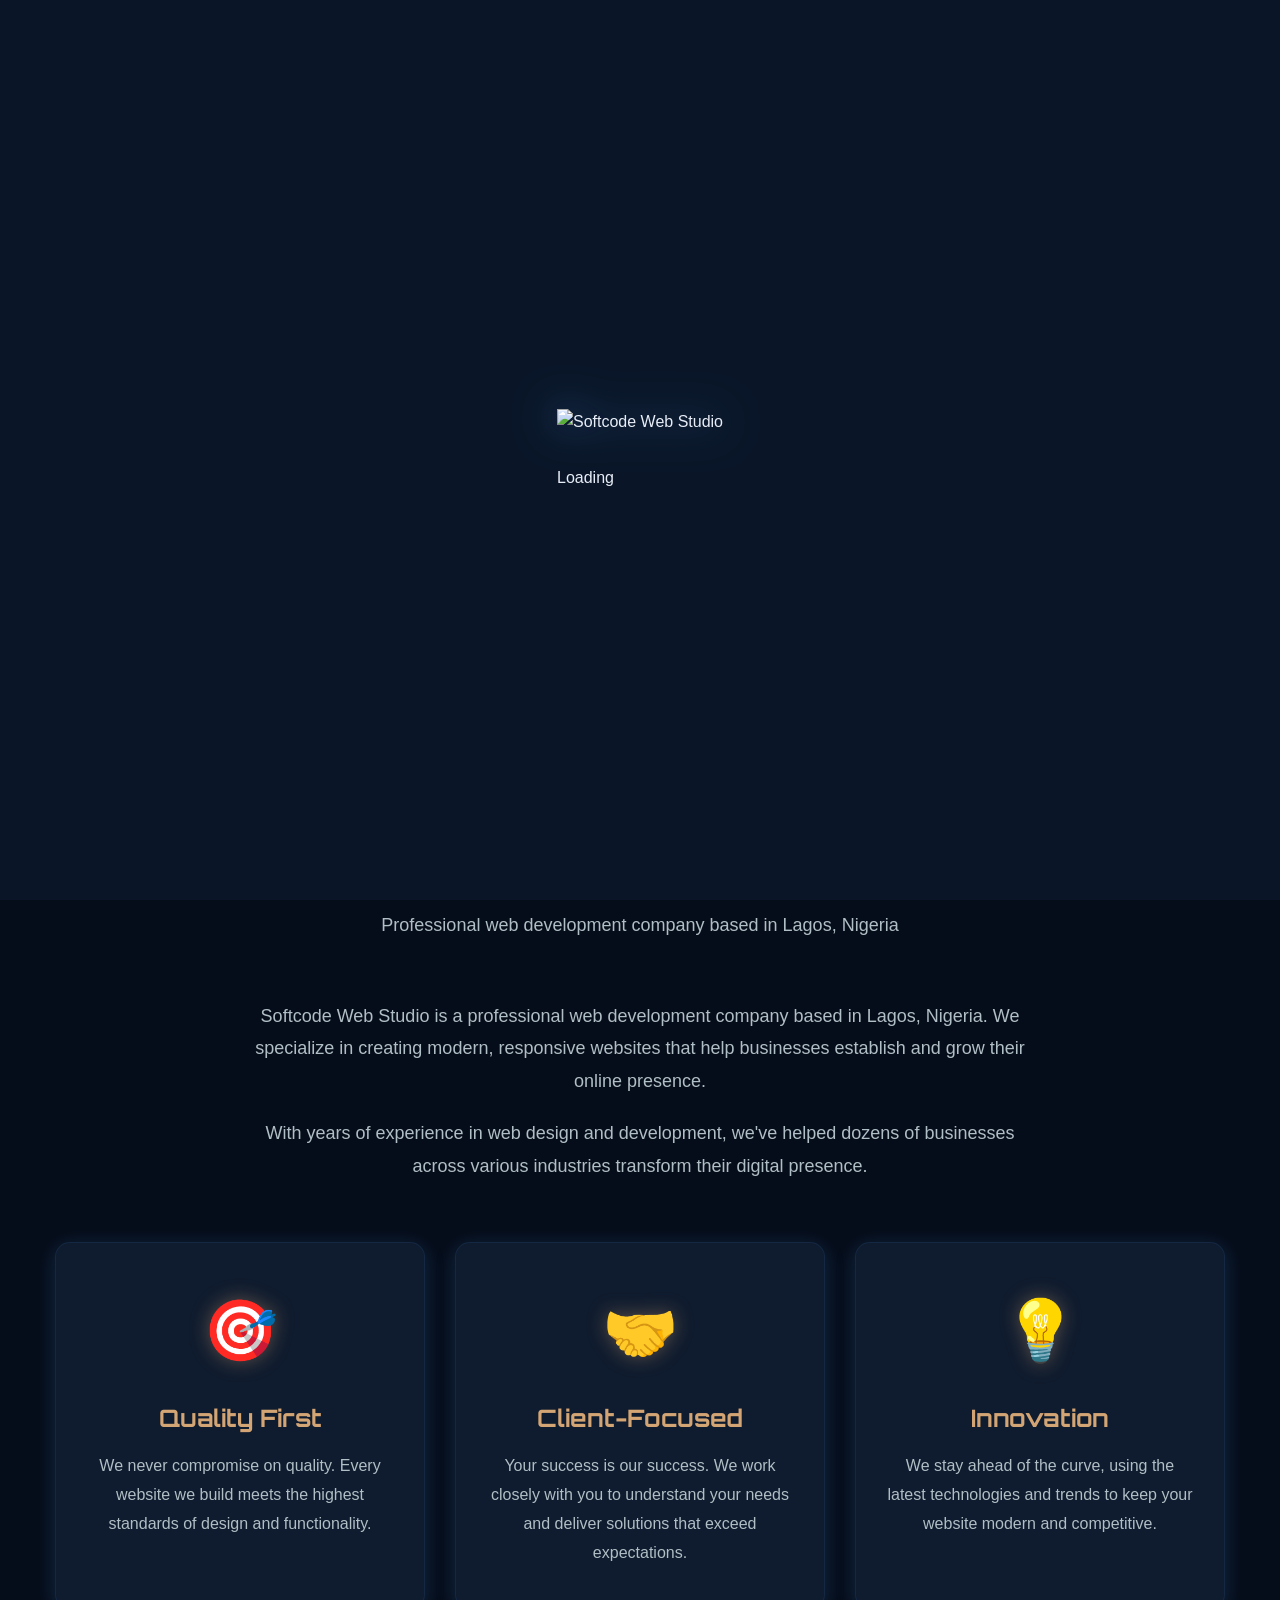
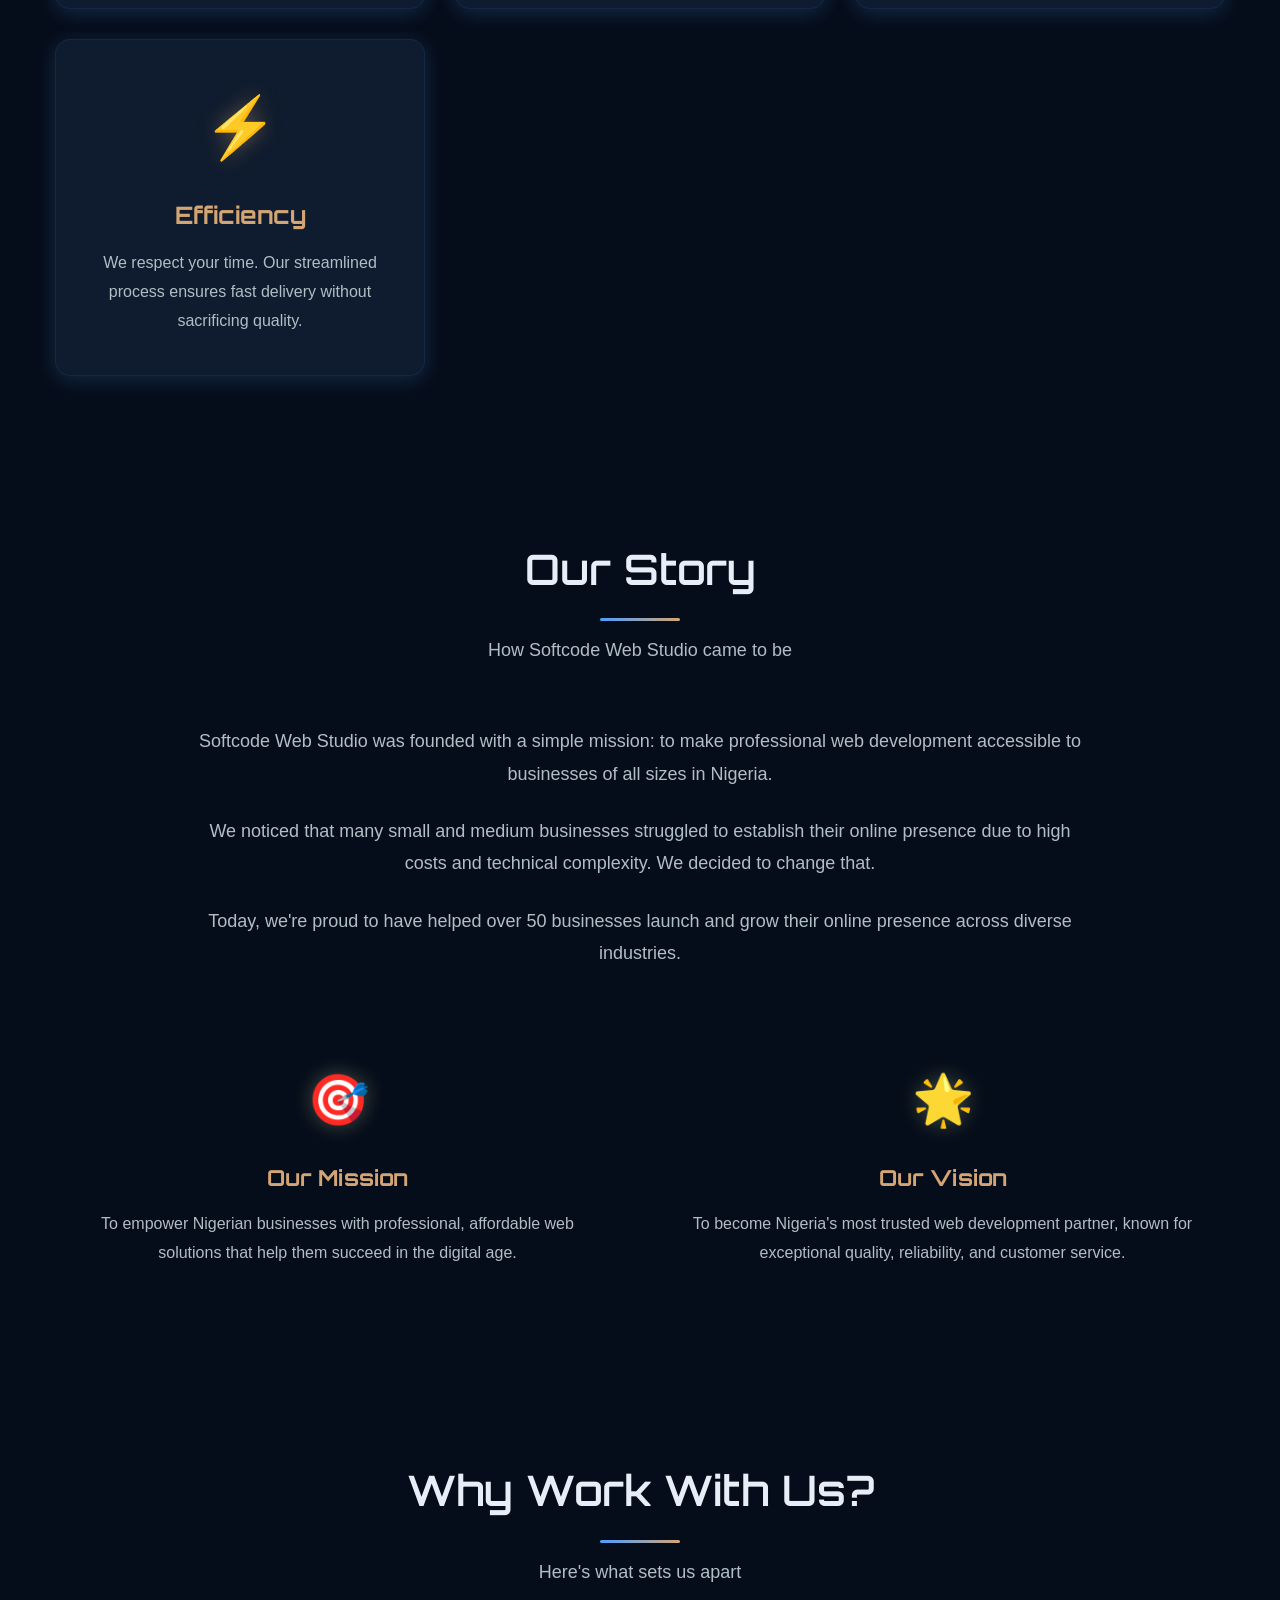
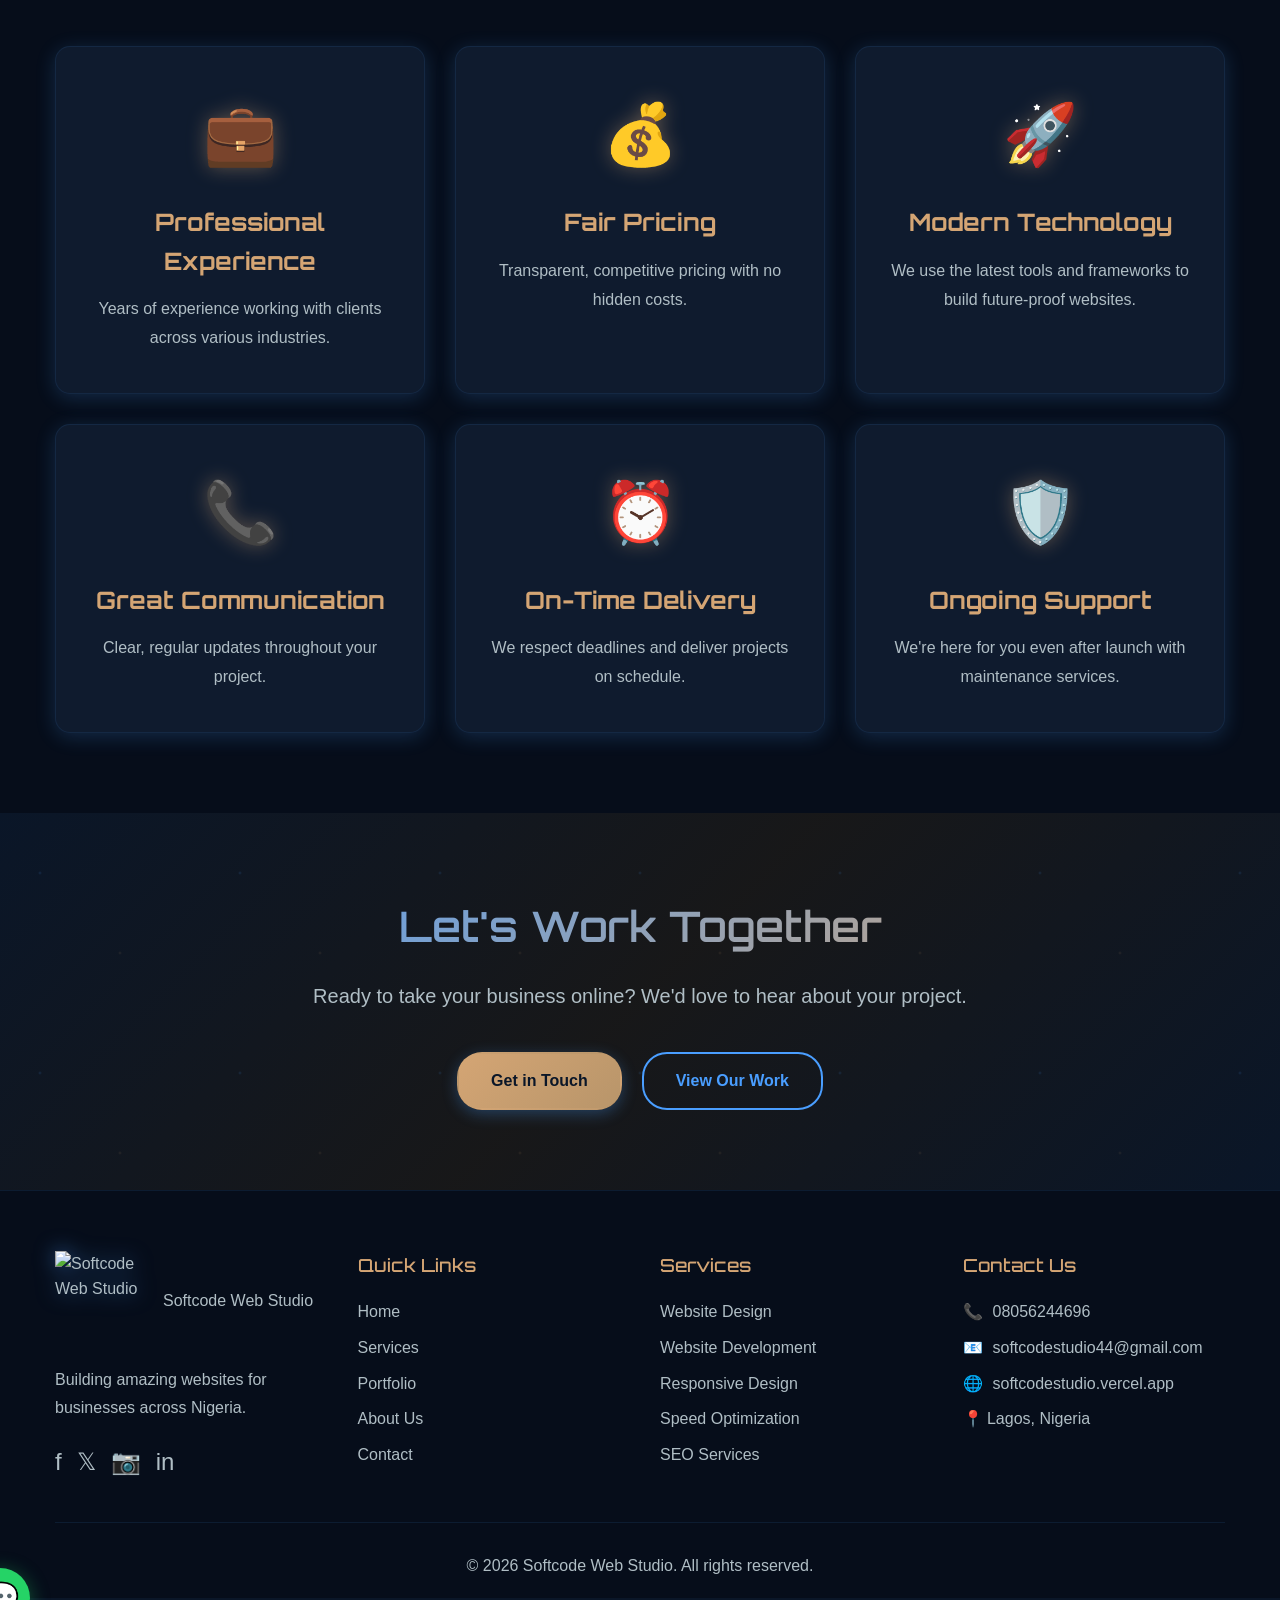
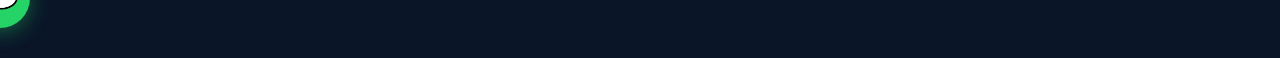
==== about.html @ 87a2578e "update all files" ====
<!DOCTYPE html>
<html lang="en">
<head>
    <meta charset="UTF-8">
    <meta name="viewport" content="width=device-width, initial-scale=1.0">
    <meta name="description" content="About Softcode Web Studio - Learn about our mission, values, and team.">
    <title>About Us | Softcode Web Studio</title>
    <link rel="icon" type="image/png" href="images/logo.png">
    <link rel="canonical" href="https://softcode-studio.vercel.app/about.html">

<link rel="preconnect" href="https://fonts.googleapis.com">
<link rel="preconnect" href="https://fonts.gstatic.com" crossorigin>
<link href="https://fonts.googleapis.com/css2?family=Orbitron:wght@400;500;600;700;800&family=Poppins:wght@300;400;500;600&display=swap" rel="stylesheet"><link href="https://fonts.googleapis.com/css2?family=Poppins:wght@400;500;600;700;800&display=swap" rel="stylesheet">

    <link rel="stylesheet" href="css/styles.css">
</head>
<body>
    <!-- Navigation Bar -->
    <nav class="navbar">
        <div class="nav-container">
            <div class="logo">
    <img src="images/logo.png" alt="Softcode Web Studio Logo">
    <div class="logo-text">
        <div class="logo-main">Softcode</div>
        <div class="logo-sub">WEB STUDIO</div>
    </div>
</div>
            <ul class="nav-menu">
                <li><a href="index.html">Home</a></li>
                <li><a href="services.html">Services</a></li>
                <li><a href="portfolio.html">Portfolio</a></li>
                <li><a href="about.html" class="active">About</a></li>
                <li><a href="contact.html" class="nav-cta">Contact Us</a></li>
            </ul>
            <div class="hamburger">
                <span></span>
                <span></span>
                <span></span>
            </div>
        </div>
    </nav>

    <!-- About Hero -->
    <section class="hero">
        <div class="hero-content">
            <h1 class="hero-title">About Softcode Web Studio</h1>
            <p class="hero-subtitle">Building Digital Futures, Simply</p>
            <p class="hero-description">We're passionate about creating beautiful, functional websites that help businesses thrive online.</p>
        </div>
    </section>

    <!-- About Content -->
    <section class="services-overview">
        <div class="container">
            <div class="section-header">
                <h2>Who We Are</h2>
                <p>Professional web development company based in Lagos, Nigeria</p>
            </div>
            <div style="max-width: 800px; margin: 0 auto 60px; text-align: center;">
                <p style="font-size: 18px; line-height: 1.8; color: var(--text-gray); margin-bottom: 20px;">
                    Softcode Web Studio is a professional web development company based in Lagos, Nigeria. We specialize in creating modern, responsive websites that help businesses establish and grow their online presence.
                </p>
                <p style="font-size: 18px; line-height: 1.8; color: var(--text-gray);">
                    With years of experience in web design and development, we've helped dozens of businesses across various industries transform their digital presence.
                </p>
            </div>

            <!-- Values -->
            <div class="services-grid">
                <div class="service-card">
                    <div class="service-icon">🎯</div>
                    <h3>Quality First</h3>
                    <p>We never compromise on quality. Every website we build meets the highest standards of design and functionality.</p>
                </div>
                <div class="service-card">
                    <div class="service-icon">🤝</div>
                    <h3>Client-Focused</h3>
                    <p>Your success is our success. We work closely with you to understand your needs and deliver solutions that exceed expectations.</p>
                </div>
                <div class="service-card">
                    <div class="service-icon">💡</div>
                    <h3>Innovation</h3>
                    <p>We stay ahead of the curve, using the latest technologies and trends to keep your website modern and competitive.</p>
                </div>
                <div class="service-card">
                    <div class="service-icon">⚡</div>
                    <h3>Efficiency</h3>
                    <p>We respect your time. Our streamlined process ensures fast delivery without sacrificing quality.</p>
                </div>
            </div>
        </div>
    </section>

    <!-- Story Section -->
    <section class="why-choose-us">
        <div class="container">
            <div class="section-header">
                <h2>Our Story</h2>
                <p>How Softcode Web Studio came to be</p>
            </div>
            <div style="max-width: 900px; margin: 0 auto;">
                <p style="font-size: 18px; line-height: 1.8; color: var(--text-gray); margin-bottom: 25px; text-align: center;">
                    Softcode Web Studio was founded with a simple mission: to make professional web development accessible to businesses of all sizes in Nigeria.
                </p>
                <p style="font-size: 18px; line-height: 1.8; color: var(--text-gray); margin-bottom: 25px; text-align: center;">
                    We noticed that many small and medium businesses struggled to establish their online presence due to high costs and technical complexity. We decided to change that.
                </p>
                <p style="font-size: 18px; line-height: 1.8; color: var(--text-gray); text-align: center;">
                    Today, we're proud to have helped over 50 businesses launch and grow their online presence across diverse industries.
                </p>
            </div>

            <!-- Mission & Vision -->
            <div class="features-grid" style="margin-top: 60px;">
                <div class="feature-item">
                    <div class="feature-icon">🎯</div>
                    <h3>Our Mission</h3>
                    <p>To empower Nigerian businesses with professional, affordable web solutions that help them succeed in the digital age.</p>
                </div>
                <div class="feature-item">
                    <div class="feature-icon">🌟</div>
                    <h3>Our Vision</h3>
                    <p>To become Nigeria's most trusted web development partner, known for exceptional quality, reliability, and customer service.</p>
                </div>
            </div>
        </div>
    </section>

    <!-- Why Choose Us -->
    <section class="services-overview">
        <div class="container">
            <div class="section-header">
                <h2>Why Work With Us?</h2>
                <p>Here's what sets us apart</p>
            </div>
            <div class="services-grid">
                <div class="service-card">
                    <div class="service-icon">💼</div>
                    <h3>Professional Experience</h3>
                    <p>Years of experience working with clients across various industries.</p>
                </div>
                <div class="service-card">
                    <div class="service-icon">💰</div>
                    <h3>Fair Pricing</h3>
                    <p>Transparent, competitive pricing with no hidden costs.</p>
                </div>
                <div class="service-card">
                    <div class="service-icon">🚀</div>
                    <h3>Modern Technology</h3>
                    <p>We use the latest tools and frameworks to build future-proof websites.</p>
                </div>
                <div class="service-card">
                    <div class="service-icon">📞</div>
                    <h3>Great Communication</h3>
                    <p>Clear, regular updates throughout your project.</p>
                </div>
                <div class="service-card">
                    <div class="service-icon">⏰</div>
                    <h3>On-Time Delivery</h3>
                    <p>We respect deadlines and deliver projects on schedule.</p>
                </div>
                <div class="service-card">
                    <div class="service-icon">🛡️</div>
                    <h3>Ongoing Support</h3>
                    <p>We're here for you even after launch with maintenance services.</p>
                </div>
            </div>
        </div>
    </section>

    <!-- CTA Section -->
    <section class="cta">
        <div class="container">
            <h2>Let's Work Together</h2>
            <p>Ready to take your business online? We'd love to hear about your project.</p>
            <div class="cta-buttons">
                <a href="contact.html" class="btn btn-primary">Get in Touch</a>
                <a href="portfolio.html" class="btn btn-secondary">View Our Work</a>
            </div>
        </div>
    </section>

    <!-- Footer -->
    <footer class="footer">
        <div class="container">
            <div class="footer-content">
                <div class="footer-section">
                    <div class="footer-logo">
                        <img src="images/logo.png" alt="Softcode Web Studio">
                        <span>Softcode Web Studio</span>
                    </div>
                    <p>Building amazing websites for businesses across Nigeria.</p>
                    <div class="social-links">
    <a href="#" aria-label="Facebook">f</a>
    <a href="#" aria-label="Twitter">𝕏</a>
    <a href="#" aria-label="Instagram">📷</a>
    <a href="#" aria-label="LinkedIn">in</a>
</div>
                </div>
                <div class="footer-section">
                    <h4>Quick Links</h4>
                    <ul>
                        <li><a href="index.html">Home</a></li>
                        <li><a href="services.html">Services</a></li>
                        <li><a href="portfolio.html">Portfolio</a></li>
                        <li><a href="about.html">About Us</a></li>
                        <li><a href="contact.html">Contact</a></li>
                    </ul>
                </div>
                <div class="footer-section">
                    <h4>Services</h4>
                    <ul>
                        <li><a href="services.html">Website Design</a></li>
                        <li><a href="services.html">Website Development</a></li>
                        <li><a href="services.html">Responsive Design</a></li>
                        <li><a href="services.html">Speed Optimization</a></li>
                        <li><a href="services.html">SEO Services</a></li>
                    </ul>
                </div>
                <div class="footer-section">
                    <h4>Contact Us</h4>
                    <ul class="contact-info">
                        <li>📞 <a href="tel:08056244696">08056244696</a></li>
                        <li>📧 <a href="mailto:softcodestudio44@gmail.com">softcodestudio44@gmail.com</a></li>
                        <li>🌐 <a href="https://softcodestudio.vercel.app/">softcodestudio.vercel.app</a></li>
                        <li>📍 Lagos, Nigeria</li>
                    </ul>
                </div>
            </div>
            <div class="footer-bottom">
                <p>&copy; 2026 Softcode Web Studio. All rights reserved.</p>
            </div>
        </div>
    </footer>

    <!-- Preloader - MUST BE FIRST INSIDE BODY -->
    <div id="preloader">
        <div class="preloader-content">
            <div class="preloader-logo">
                <img src="images/logo.png" alt="Softcode Web Studio">
            </div>
            <div class="preloader-text">
                <span class="loading-text">Loading</span>
                <span class="loading-dots">
                    <span></span>
                    <span></span>
                    <span></span>
                </span>
            </div>
            <div class="progress-bar">
                <div class="progress-fill"></div>
            </div>
        </div>
    </div>

        <!-- WhatsApp Floating Button -->
    <a href="https://wa.me/2348056244696?text=Hi%20Softcode%20Web%20Studio,%20I'm%20interested%20in%20getting%20a%20website%20for%20my%20business." 
       class="whatsapp-float" 
       target="_blank" 
       rel="noopener noreferrer"
       aria-label="Chat on WhatsApp">
        💬
    </a>
    <div class="whatsapp-tooltip">Chat with us on WhatsApp</div>

    <script src="js/script.js"></script>
</body>
</html>
---- css/styles.css ----
/* ===== RESET & BASE STYLES ===== */
* {
    margin: 0;
    padding: 0;
    box-sizing: border-box;
}

:root {
    /* MIXED PALETTE: Champagne/Sage + Blue accents */
    --primary-color: #D4A574;        /* Champagne Gold - main feminine */
    --secondary-color: #B8956A;      /* Deep Gold */
    --accent-color: #9CAF88;         /* Sage Green */
    --accent-light: #C5D4B8;         /* Light Sage */
    --blue-primary: #4A9EFF;         /* Original Blue - for logo/accents */
    --blue-secondary: #2E75B6;       /* Darker Blue */
    --blue-accent: #64B5F6;          /* Light Blue */
    --dark-bg: #0A1628;              /* Original dark blue-black */
    --darker-bg: #060D1A;            /* Deeper dark */
    --card-bg: #0F1B2E;              /* Original card bg */
    --text-white: #E8EEF7;           /* Original cool white */
    --text-cream: #E8E0D5;           /* Warm cream */
    --text-gray: #B0BEC5;            /* Original gray */
    --shadow: 0 4px 20px rgba(212, 165, 116, 0.15);
    --shadow-lg: 0 8px 30px rgba(212, 165, 116, 0.2);
    --shadow-blue: 0 4px 20px rgba(74, 158, 255, 0.2);
}

body {
    font-family: 'Segoe UI', Tahoma, Geneva, Verdana, sans-serif;
    line-height: 1.6;
    color: var(--text-white);
    background: var(--dark-bg);
    overflow-x: hidden;
    scroll-behavior: smooth;
}

/* Smooth transitions for all interactive elements */
a, button, .btn {
    transition: all 0.3s ease;
}

/* Smooth transitions for all cards */
.service-card, .pricing-card, .feature-item {
    transition: all 0.3s cubic-bezier(0.4, 0, 0.2, 1);
}

.container {
    max-width: 1200px;
    margin: 0 auto;
    padding: 0 20px;
}

/* ===== NAVIGATION BAR ===== */
.navbar {
    background: rgba(10, 22, 40, 0.95);
    backdrop-filter: blur(10px);
    box-shadow: 0 2px 20px rgba(74, 158, 255, 0.2);
    position: sticky;
    top: 0;
    z-index: 1000;
    padding: 15px 0;
    border-bottom: 1px solid rgba(74, 158, 255, 0.15);
}

.nav-container {
    max-width: 1200px;
    margin: 0 auto;
    padding: 0 20px;
    display: flex;
    justify-content: space-between;
    align-items: center;
}

/* LOGO STYLING - SOFTCODE WEB STUDIO STAYS BLUE */
.logo {
    display: flex;
    align-items: center;
    gap: 8px;
}

.logo img {
    height: 100px;
    width: 100px;
    filter: drop-shadow(0 0 10px rgba(74, 158, 255, 0.5));
    transition: transform 0.3s ease;
}

.logo img:hover {
    transform: rotate(5deg) scale(1.05);
}

.logo-text {
    display: flex;
    flex-direction: column;
    line-height: 1;
}

/* SOFTCODE - BLUE (original tech feel) */
.logo-main {
    font-family: 'Orbitron', 'Rajdhani', 'Exo 2', 'Poppins', sans-serif;
    font-size: 26px;
    font-weight: 800;
    color: var(--blue-primary);        /* BLUE - unchanged */
    letter-spacing: 1px;
    text-shadow: 0 0 20px rgba(74, 158, 255, 0.3);
}

/* WEB STUDIO - SAGE GREEN (feminine touch) */
.logo-sub {
    font-family: 'Poppins', sans-serif;
    font-size: 10px;
    font-weight: 400;
    color: var(--accent-color);          /* SAGE GREEN */
    letter-spacing: 3px;
    margin-top: 2px;
    text-transform: uppercase;
}

.nav-menu {
    display: flex;
    list-style: none;
    gap: 30px;
    align-items: center;
}

.nav-menu a {
    text-decoration: none;
    color: var(--text-gray);
    font-weight: 500;
    transition: color 0.3s;
    padding: 8px 0;
    position: relative;
}

.nav-menu a::after {
    content: '';
    position: absolute;
    bottom: 0;
    left: 0;
    width: 0;
    height: 2px;
    background: linear-gradient(90deg, var(--blue-primary), var(--primary-color));
    transition: width 0.3s ease;
}

.nav-menu a:hover,
.nav-menu a.active {
    color: var(--blue-primary);
}

.nav-menu a:hover::after,
.nav-menu a.active::after {
    width: 100%;
}

/* NAV CTA - MIXED: Gold with blue glow */
.nav-cta {
    background: linear-gradient(135deg, #D4A574 0%, #B8956A 100%);
    color: var(--dark-bg) !important;
    padding: 10px 25px !important;
    border-radius: 25px;
    transition: all 0.3s;
    box-shadow: 0 4px 15px rgba(74, 158, 255, 0.3);
    font-weight: 600;
}

.nav-cta:hover {
    transform: translateY(-2px);
    box-shadow: 0 6px 20px rgba(74, 158, 255, 0.4), 0 4px 15px rgba(212, 165, 116, 0.3);
    background: linear-gradient(135deg, #E8C088 0%, #D4A574 100%);
}

/* Hamburger Menu (Mobile) */
.hamburger {
    display: none;
    flex-direction: column;
    cursor: pointer;
    gap: 5px;
}

.hamburger span {
    width: 25px;
    height: 3px;
    background: var(--blue-primary);
    transition: 0.3s;
}

/* ===== HERO SECTION WITH BACKGROUND IMAGE ===== */
.hero {
    background: 
        linear-gradient(135deg, rgba(10, 22, 40, 0.85) 0%, rgba(26, 24, 22, 0.8) 50%, rgba(10, 22, 40, 0.85) 100%),
        url('https://images.unsplash.com/photo-1498050108023-c5249f4df085?w=1920&q=80') center/cover no-repeat;
    color: var(--text-white);
    padding: 120px 20px 80px;
    text-align: center;
    position: relative;
    overflow: hidden;
    min-height: 600px;
}

.hero::before {
    content: '';
    position: absolute;
    top: 0;
    left: 0;
    right: 0;
    bottom: 0;
    background: 
        radial-gradient(2px 2px at 20% 30%, rgba(189, 124, 55, 0.6), transparent),
        radial-gradient(2px 2px at 60% 70%, rgba(33, 102, 182, 0.4), transparent),
        radial-gradient(1px 1px at 50% 50%, rgba(156, 175, 136, 0.4), transparent);
    background-size: 200px 200px;
    animation: stars 20s linear infinite;
    opacity: 0.3;
}

@keyframes stars {
    from { transform: translateY(0); }
    to { transform: translateY(-200px); }
}

.hero-content {
    max-width: 900px;
    margin: 0 auto;
    position: relative;
    z-index: 1;
}

/* HERO TITLE - MIXED GRADIENT: Blue to Gold to Sage */
.hero-title {
    font-size: 56px;
    margin-bottom: 20px;
    font-weight: 700;
    line-height: 1.2;
    background: linear-gradient(135deg, #4A9EFF 0%, #D4A574 50%, #9CAF88 100%);
    -webkit-background-clip: text;
    -webkit-text-fill-color: transparent;
    background-clip: text;
    font-family: 'Orbitron', 'Rajdhani', sans-serif;
    text-shadow: 0 0 40px rgba(74, 158, 255, 0.2);
}

.hero-subtitle {
    font-size: 24px;
    margin-bottom: 15px;
    color: var(--primary-color);           /* Champagne Gold */
    font-weight: 300;
    letter-spacing: 1px;
}

.hero-description {
    font-size: 18px;
    margin-bottom: 40px;
    color: var(--text-gray);
    max-width: 700px;
    margin-left: auto;
    margin-right: auto;
}

.hero-buttons {
    display: flex;
    gap: 20px;
    justify-content: center;
    margin-bottom: 60px;
}

.hero-stats {
    display: flex;
    justify-content: center;
    gap: 60px;
    margin-top: 60px;
}

.stat h3 {
    font-size: 42px;
    margin-bottom: 5px;
    color: var(--blue-primary);          /* BLUE for stats */
    font-family: 'Orbitron', sans-serif;
}

.stat p {
    font-size: 16px;
    color: var(--text-gray);
}

/* ===== BUTTONS ===== */
.btn {
    display: inline-block;
    padding: 14px 32px;
    text-decoration: none;
    border-radius: 25px;
    font-weight: 600;
    transition: all 0.3s;
    border: 2px solid transparent;
}

/* PRIMARY - Champagne Gold with blue shadow */
.btn-primary {
    background: linear-gradient(135deg, #D4A574 0%, #B8956A 100%);
    color: var(--dark-bg);
    box-shadow: 0 4px 15px rgba(74, 158, 255, 0.3);
}

.btn-primary:hover {
    transform: translateY(-2px);
    box-shadow: 0 6px 20px rgba(74, 158, 255, 0.4), 0 4px 15px rgba(212, 165, 116, 0.4);
    background: linear-gradient(135deg, #E8C088 0%, #D4A574 100%);
}

/* SECONDARY - Blue outline */
.btn-secondary {
    background: transparent;
    color: var(--blue-primary);
    border-color: var(--blue-primary);
}

.btn-secondary:hover {
    background: rgba(74, 158, 255, 0.1);
    box-shadow: 0 0 20px rgba(74, 158, 255, 0.2);
}

/* OUTLINE - Gold */
.btn-outline {
    background: transparent;
    color: var(--primary-color);
    border-color: var(--primary-color);
}

.btn-outline:hover {
    background: linear-gradient(135deg, #D4A574 0%, #B8956A 100%);
    color: var(--dark-bg);
}

/* ===== SECTION HEADERS ===== */
.section-header {
    text-align: center;
    margin-bottom: 60px;
}

.section-header h2 {
    font-size: 42px;
    color: var(--text-white);
    margin-bottom: 15px;
    font-family: 'Orbitron', 'Rajdhani', sans-serif;
    font-weight: 600;
}

/* Underline gradient: Blue to Gold */
.section-header h2::after {
    content: '';
    display: block;
    width: 80px;
    height: 3px;
    background: linear-gradient(90deg, var(--blue-primary), var(--primary-color));
    margin: 15px auto 0;
    border-radius: 2px;
}

.section-header p {
    font-size: 18px;
    color: var(--text-gray);
}

/* ===== SERVICES OVERVIEW ===== */
.services-overview {
    padding: 80px 20px;
    background: var(--darker-bg);
}

.services-grid {
    display: grid;
    grid-template-columns: repeat(auto-fit, minmax(300px, 1fr));
    gap: 30px;
}

.service-card {
    background: var(--card-bg);
    padding: 40px 30px;
    border-radius: 15px;
    box-shadow: var(--shadow-blue);
    text-align: center;
    transition: transform 0.3s, box-shadow 0.3s;
    border: 1px solid rgba(74, 158, 255, 0.1);
    position: relative;
    overflow: hidden;
}

/* Top border gradient: Blue to Gold */
.service-card::before {
    content: '';
    position: absolute;
    top: 0;
    left: 0;
    right: 0;
    height: 3px;
    background: linear-gradient(90deg, var(--blue-primary), var(--primary-color), var(--accent-color));
    transform: scaleX(0);
    transition: transform 0.3s ease;
}

.service-card:hover::before {
    transform: scaleX(1);
}

.service-card:hover {
    transform: translateY(-10px);
    box-shadow: 0 8px 30px rgba(74, 158, 255, 0.25), 0 8px 30px rgba(212, 165, 116, 0.15);
    border-color: rgba(74, 158, 255, 0.2);
}

.service-icon {
    font-size: 60px;
    margin-bottom: 20px;
    filter: drop-shadow(0 0 10px rgba(212, 165, 116, 0.4));
}

.service-card h3 {
    font-size: 24px;
    margin-bottom: 15px;
    color: var(--primary-color);           /* Champagne Gold */
    font-family: 'Orbitron', sans-serif;
}

.service-card p {
    color: var(--text-gray);
    line-height: 1.8;
}

/* ===== PRICING SECTION ===== */
.pricing {
    padding: 80px 20px;
    background: var(--dark-bg);
}

.pricing-grid {
    display: grid;
    grid-template-columns: repeat(auto-fit, minmax(280px, 1fr));
    gap: 30px;
    max-width: 1300px;
    margin: 0 auto;
}

.pricing-card {
    background: var(--card-bg);
    border-radius: 15px;
    padding: 40px 30px;
    box-shadow: var(--shadow-blue);
    transition: transform 0.3s, box-shadow 0.3s;
    position: relative;
    border: 1px solid rgba(74, 158, 255, 0.1);
}

.pricing-card.featured {
    border: 2px solid var(--blue-primary);   /* BLUE border for featured */
    transform: scale(1.05);
    box-shadow: 0 8px 30px rgba(74, 158, 255, 0.3), 0 8px 30px rgba(212, 165, 116, 0.2);
    background: linear-gradient(135deg, var(--card-bg) 0%, rgba(74, 158, 255, 0.05) 100%);
}

.featured-badge {
    position: absolute;
    top: -15px;
    left: 50%;
    transform: translateX(-50%);
    background: linear-gradient(135deg, #4A9EFF 0%, #D4A574 100%);  /* Blue to Gold */
    color: var(--dark-bg);
    padding: 5px 20px;
    border-radius: 20px;
    font-size: 14px;
    font-weight: 600;
}

.pricing-card:hover {
    transform: translateY(-10px);
    box-shadow: 0 8px 30px rgba(74, 158, 255, 0.25), 0 8px 30px rgba(212, 165, 116, 0.15);
}

.pricing-card.featured:hover {
    transform: scale(1.05) translateY(-10px);
}

.pricing-header {
    text-align: center;
    margin-bottom: 25px;
}

.pricing-header h3 {
    font-size: 28px;
    color: var(--blue-primary);          /* BLUE for pricing titles */
    margin-bottom: 5px;
    font-family: 'Orbitron', sans-serif;
}

.pages {
    color: var(--text-gray);
    font-size: 16px;
}

.pricing-price {
    text-align: center;
    margin-bottom: 30px;
}

.currency {
    font-size: 24px;
    color: var(--text-gray);
    vertical-align: top;
}

.amount {
    font-size: 48px;
    font-weight: 700;
    color: var(--primary-color);         /* Champagne Gold for price */
    font-family: 'Orbitron', sans-serif;
}

.period {
    font-size: 20px;
    color: var(--text-gray);
}

.pricing-features {
    list-style: none;
    margin-bottom: 30px;
}

.pricing-features li {
    padding: 12px 0;
    color: var(--text-gray);
    border-bottom: 1px solid rgba(74, 158, 255, 0.1);
}

.pricing-features li:last-child {
    border-bottom: none;
}

.pricing-card .btn {
    width: 100%;
    text-align: center;
}

/* ===== WHY CHOOSE US ===== */
.why-choose-us {
    padding: 80px 20px;
    background: var(--darker-bg);
}

.features-grid {
    display: grid;
    grid-template-columns: repeat(auto-fit, minmax(300px, 1fr));
    gap: 40px;
}

.feature-item {
    text-align: center;
    padding: 30px;
    border-radius: 15px;
    transition: all 0.3s ease;
}

.feature-item:hover {
    background: rgba(74, 158, 255, 0.05);
    transform: translateY(-5px);
    box-shadow: 0 8px 30px rgba(74, 158, 255, 0.1);
}

.feature-icon {
    font-size: 50px;
    margin-bottom: 20px;
    filter: drop-shadow(0 0 10px rgba(156, 175, 136, 0.4));
}

.feature-item h3 {
    font-size: 22px;
    margin-bottom: 15px;
    color: var(--primary-color);           /* Champagne Gold */
    font-family: 'Orbitron', sans-serif;
}

.feature-item p {
    color: var(--text-gray);
    line-height: 1.8;
}

/* ===== CTA SECTION ===== */
.cta {
    background: 
        linear-gradient(135deg, rgba(10, 22, 40, 0.9) 0%, rgba(26, 24, 22, 0.85) 50%, rgba(10, 22, 40, 0.9) 100%),
        url('https://images.unsplash.com/photo-1522071820081-009f0129c71c?w=1920&q=80') center/cover no-repeat;
    color: var(--text-white);
    padding: 80px 20px;
    text-align: center;
    position: relative;
    overflow: hidden;
}

.cta::before {
    content: '';
    position: absolute;
    top: 0;
    left: 0;
    right: 0;
    bottom: 0;
    background: 
        radial-gradient(2px 2px at 20% 30%, rgba(74, 158, 255, 0.4), transparent),
        radial-gradient(2px 2px at 60% 70%, rgba(212, 165, 116, 0.3), transparent);
    background-size: 200px 200px;
    animation: stars 20s linear infinite;
    opacity: 0.4;
}

.cta h2 {
    font-size: 42px;
    margin-bottom: 20px;
    position: relative;
    z-index: 1;
    font-family: 'Orbitron', sans-serif;
    font-weight: 600;
    background: linear-gradient(135deg, #4A9EFF 0%, #D4A574 100%);
    -webkit-background-clip: text;
    -webkit-text-fill-color: transparent;
    background-clip: text;
}

.cta p {
    font-size: 20px;
    margin-bottom: 40px;
    color: var(--text-gray);
    position: relative;
    z-index: 1;
}

.cta-buttons {
    display: flex;
    gap: 20px;
    justify-content: center;
    position: relative;
    z-index: 1;
}

/* ===== FOOTER ===== */
.footer {
    background: var(--darker-bg);
    color: var(--text-gray);
    padding: 60px 20px 20px;
    border-top: 1px solid rgba(74, 158, 255, 0.1);
}

.footer-content {
    display: grid;
    grid-template-columns: repeat(auto-fit, minmax(250px, 1fr));
    gap: 40px;
    margin-bottom: 40px;
}

/* FOOTER LOGO - SAME AS NAVBAR: Blue + Sage */
.footer-logo {
    display: flex;
    align-items: center;
    gap: 8px;
    margin-bottom: 15px;
}

.footer-logo img {
    height: 100px;
    width: 100px;
    filter: drop-shadow(0 0 10px rgba(74, 158, 255, 0.5));
}

/* SOFTCODE - BLUE */
.footer-logo .logo-text-footer {
    display: flex;
    flex-direction: column;
}

.footer-logo .logo-main {
    font-family: 'Orbitron', sans-serif;
    font-size: 22px;
    font-weight: 800;
    color: var(--blue-primary);          /* BLUE */
    letter-spacing: 1px;
}

.footer-logo .logo-sub {
    font-size: 9px;
    color: var(--accent-color);            /* SAGE */
    letter-spacing: 2px;
}

.footer-section p {
    margin-bottom: 20px;
    line-height: 1.8;
}

.social-links {
    display: flex;
    gap: 15px;
    font-size: 24px;
}

.social-links a {
    text-decoration: none;
    transition: transform 0.3s;
    color: var(--blue-primary);            /* BLUE social icons */
}

.social-links a:hover {
    transform: scale(1.2);
    color: var(--primary-color);           /* Gold on hover */
}

.footer-section h4 {
    color: var(--text-white);
    margin-bottom: 20px;
    font-size: 18px;
    font-family: 'Orbitron', sans-serif;
    font-weight: 500;
    color: var(--primary-color);             /* Champagne Gold headers */
}

.footer-section ul {
    list-style: none;
}

.footer-section ul li {
    margin-bottom: 10px;
}

.footer-section a {
    color: var(--text-gray);
    text-decoration: none;
    transition: color 0.3s;
}

.footer-section a:hover {
    color: var(--blue-primary);            /* Blue on hover */
}

.contact-info li {
    display: flex;
    align-items: center;
    gap: 10px;
}

.footer-bottom {
    text-align: center;
    padding-top: 30px;
    border-top: 1px solid rgba(74, 158, 255, 0.1);
    color: var(--text-gray);
}

/* ===== RESPONSIVE DESIGN ===== */
@media (max-width: 768px) {
    .hamburger {
        display: flex;
    }

    .hamburger.active span:nth-child(1) {
        transform: rotate(45deg) translate(5px, 5px);
    }

    .hamburger.active span:nth-child(2) {
        opacity: 0;
    }

    .hamburger.active span:nth-child(3) {
        transform: rotate(-45deg) translate(7px, -6px);
    }

    .nav-menu {
        position: fixed;
        left: -100%;
        top: 70px;
        flex-direction: column;
        background: var(--card-bg);
        width: 100%;
        text-align: center;
        transition: 0.3s;
        box-shadow: var(--shadow-blue);
        padding: 20px 0;
        border-top: 1px solid rgba(74, 158, 255, 0.1);
    }

    .nav-menu.active {
        left: 0;
    }

    .nav-menu.active li {
        animation: slideIn 0.5s ease forwards;
        opacity: 0;
    }

    .nav-menu.active li:nth-child(1) { animation-delay: 0.1s; }
    .nav-menu.active li:nth-child(2) { animation-delay: 0.2s; }
    .nav-menu.active li:nth-child(3) { animation-delay: 0.3s; }
    .nav-menu.active li:nth-child(4) { animation-delay: 0.4s; }
    .nav-menu.active li:nth-child(5) { animation-delay: 0.5s; }

    @keyframes slideIn {
        from {
            opacity: 0;
            transform: translateX(-20px);
        }
        to {
            opacity: 1;
            transform: translateX(0);
        }
    }

    .hero-title {
        font-size: 36px;
        animation: fadeInUp 0.8s ease;
    }

    .hero-subtitle {
        font-size: 18px;
        animation: fadeInUp 1s ease;
    }

    .hero-description {
        animation: fadeInUp 1.2s ease;
    }

    @keyframes fadeInUp {
        from {
            opacity: 0;
            transform: translateY(30px);
        }
        to {
            opacity: 1;
            transform: translateY(0);
        }
    }

    .hero-buttons {
        flex-direction: column;
        align-items: center;
    }

    .hero-buttons .btn {
        animation: bounceIn 1.4s ease;
    }

    @keyframes bounceIn {
        0% {
            opacity: 0;
            transform: scale(0.3);
        }
        50% {
            opacity: 1;
            transform: scale(1.05);
        }
        70% {
            transform: scale(0.9);
        }
        100% {
            transform: scale(1);
        }
    }

    .hero-stats {
        flex-direction: column;
        gap: 30px;
    }

    .stat {
        animation: popIn 0.6s ease;
    }

    .stat:nth-child(1) { animation-delay: 0.2s; opacity: 0; animation-fill-mode: forwards; }
    .stat:nth-child(2) { animation-delay: 0.4s; opacity: 0; animation-fill-mode: forwards; }
    .stat:nth-child(3) { animation-delay: 0.6s; opacity: 0; animation-fill-mode: forwards; }

    @keyframes popIn {
        from {
            opacity: 0;
            transform: scale(0.5);
        }
        to {
            opacity: 1;
            transform: scale(1);
        }
    }

    .service-card {
        animation: fadeInScale 0.6s ease;
        animation-fill-mode: backwards;
    }

    .service-card:nth-child(1) { animation-delay: 0.1s; }
    .service-card:nth-child(2) { animation-delay: 0.2s; }
    .service-card:nth-child(3) { animation-delay: 0.3s; }
    .service-card:nth-child(4) { animation-delay: 0.4s; }
    .service-card:nth-child(5) { animation-delay: 0.5s; }
    .service-card:nth-child(6) { animation-delay: 0.6s; }

    @keyframes fadeInScale {
        from {
            opacity: 0;
            transform: scale(0.8);
        }
        to {
            opacity: 1;
            transform: scale(1);
        }
    }

    .service-card:active {
        transform: translateY(-5px) scale(0.98);
    }

    .section-header h2 {
        font-size: 32px;
        animation: fadeIn 0.8s ease;
    }

    @keyframes fadeIn {
        from { opacity: 0; }
        to { opacity: 1; }
    }

    .pricing-grid {
        grid-template-columns: 1fr;
    }

    .pricing-card.featured {
        transform: scale(1);
    }

    .pricing-card {
        animation: slideInBottom 0.6s ease;
        animation-fill-mode: backwards;
    }

    .pricing-card:nth-child(1) { animation-delay: 0.1s; }
    .pricing-card:nth-child(2) { animation-delay: 0.2s; }
    .pricing-card:nth-child(3) { animation-delay: 0.3s; }
    .pricing-card:nth-child(4) { animation-delay: 0.4s; }

    @keyframes slideInBottom {
        from {
            opacity: 0;
            transform: translateY(50px);
        }
        to {
            opacity: 1;
            transform: translateY(0);
        }
    }

    .cta-buttons {
        flex-direction: column;
        align-items: center;
    }

    .cta-buttons .btn-primary {
        animation: pulse 2s infinite;
    }

    @keyframes pulse {
        0% {
            box-shadow: 0 4px 15px rgba(74, 158, 255, 0.3);
        }
        50% {
            box-shadow: 0 4px 25px rgba(74, 158, 255, 0.6);
        }
        100% {
            box-shadow: 0 4px 15px rgba(74, 158, 255, 0.3);
        }
    }
}

@media (max-width: 480px) {
    .hero {
        padding: 80px 20px 60px;
    }

    .hero-title {
        font-size: 28px;
    }

    .btn {
        padding: 12px 24px;
        font-size: 14px;
    }
}

/* ===== PRELOADER ===== */
#preloader {
    position: fixed;
    top: 0;
    left: 0;
    width: 100%;
    height: 100%;
    background: var(--dark-bg);
    z-index: 9999;
    display: flex;
    align-items: center;
    justify-content: center;
    transition: opacity 0.5s ease, visibility 0.5s ease;
}

#preloader.hidden {
    opacity: 0;
    visibility: hidden;
}

.preloader-logo {
    margin-bottom: 30px;
    animation: pulse 2s ease-in-out infinite;
}

.preloader-logo img {
    height: 100px;
    width: 100px;
    filter: drop-shadow(0 0 20px rgba(74, 158, 255, 0.6));
}

@keyframes pulse {
    0%, 100% { transform: scale(1); }
    50% { transform: scale(1.05); }
}

.loading-dots span {
    display: inline-block;
    width: 8px;
    height: 8px;
    background: var(--blue-primary);
    border-radius: 50%;
    margin: 0 2px;
    animation: bounce 1.4s ease-in-out infinite both;
}

.loading-dots span:nth-child(1) { animation-delay: -0.32s; }
.loading-dots span:nth-child(2) { animation-delay: -0.16s; }
.loading-dots span:nth-child(3) { animation-delay: 0s; }

@keyframes bounce {
    0%, 80%, 100% { transform: scale(0); }
    40% { transform: scale(1); }
}

/* ===== WHATSAPP FLOATING BUTTON ===== */
.whatsapp-float {
    position: fixed;
    bottom: 30px;
    right: 30px;
    background: #25D366;
    color: white;
    width: 60px;
    height: 60px;
    border-radius: 50%;
    display: flex;
    align-items: center;
    justify-content: center;
    font-size: 30px;
    text-decoration: none;
    box-shadow: 0 4px 20px rgba(37, 211, 102, 0.4);
    z-index: 9999;
    transition: all 0.3s ease;
    animation: pulse-whatsapp 2s infinite;
}

.whatsapp-float:hover {
    transform: scale(1.1) translateY(-5px);
    box-shadow: 0 8px 30px rgba(37, 211, 102, 0.6);
}

@keyframes pulse-whatsapp {
    0% {
        box-shadow: 0 4px 20px rgba(37, 211, 102, 0.4);
    }
    50% {
        box-shadow: 0 4px 30px rgba(37, 211, 102, 0.8);
    }
    100% {
        box-shadow: 0 4px 20px rgba(37, 211, 102, 0.4);
    }
}

.whatsapp-tooltip {
    position: fixed;
    bottom: 100px;
    right: 30px;
    background: var(--card-bg);
    color: var(--text-white);
    padding: 10px 15px;
    border-radius: 8px;
    font-size: 14px;
    opacity: 0;
    visibility: hidden;
    transition: all 0.3s ease;
    z-index: 9998;
    border: 1px solid rgba(74, 158, 255, 0.3);
}

.whatsapp-tooltip::after {
    content: '';
    position: absolute;
    bottom: -8px;
    right: 20px;
    border-left: 8px solid transparent;
    border-right: 8px solid transparent;
    border-top: 8px solid var(--card-bg);
}

.whatsapp-float:hover + .whatsapp-tooltip,
.whatsapp-tooltip:hover {
    opacity: 1;
    visibility: visible;
}

@media (max-width: 768px) {
    .whatsapp-float {
        width: 50px;
        height: 50px;
        font-size: 24px;
        bottom: 20px;
        right: 20px;
    }

    .whatsapp-tooltip {
        right: 20px;
        font-size: 12px;
    }
}

/* ===== PORTFOLIO CARDS ===== */
.portfolio-card {
    padding: 0;
    overflow: hidden;
    text-align: left;
    background: var(--card-bg);
    border-radius: 15px;
    box-shadow: var(--shadow-blue);
    transition: transform 0.3s, box-shadow 0.3s;
    border: 1px solid rgba(74, 158, 255, 0.1);
    width: 100%;
    max-width: 100%;
}

.portfolio-card:hover {
    transform: translateY(-10px);
    box-shadow: 0 8px 30px rgba(74, 158, 255, 0.25), 0 8px 30px rgba(212, 165, 116, 0.15);
    border-color: rgba(74, 158, 255, 0.2);
}

.portfolio-image {
    position: relative;
    height: 200px;
    overflow: hidden;
    background: var(--darker-bg);
    display: flex;
    align-items: center;
    justify-content: center;
}

.portfolio-image img {
    width: 100%;
    height: 100%;
    object-fit: cover;
    transition: transform 0.5s ease;
}

.portfolio-card:hover .portfolio-image img {
    transform: scale(1.1);
}

.portfolio-overlay {
    position: absolute;
    top: 0;
    left: 0;
    right: 0;
    bottom: 0;
    background: rgba(10, 22, 40, 0.9);
    display: flex;
    align-items: center;
    justify-content: center;
    opacity: 0;
    transition: opacity 0.3s ease;
    z-index: 10;
    pointer-events: none;
}

.portfolio-card:hover .portfolio-overlay,
.portfolio-card:active .portfolio-overlay {
    opacity: 1;
    pointer-events: auto;
}

.portfolio-overlay .btn {
    transform: translateY(20px);
    transition: transform 0.3s ease;
    position: relative;
    z-index: 11;
    padding: 12px 24px;
    font-size: 14px;
}

.portfolio-card:hover .portfolio-overlay .btn,
.portfolio-card:active .portfolio-overlay .btn {
    transform: translateY(0);
}

.portfolio-content {
    padding: 25px;
}

.portfolio-category {
    display: inline-block;
    background: rgba(74, 158, 255, 0.2);
    color: var(--blue-primary);
    padding: 4px 12px;
    border-radius: 20px;
    font-size: 11px;
    font-weight: 600;
    text-transform: uppercase;
    letter-spacing: 1px;
    margin-bottom: 12px;
}

.portfolio-content h3 {
    font-size: 20px;
    margin-bottom: 10px;
    color: var(--primary-color);           /* Champagne Gold */
    line-height: 1.3;
    font-family: 'Orbitron', sans-serif;
}

.portfolio-content p {
    color: var(--text-gray);
    font-size: 14px;
    line-height: 1.6;
    margin-bottom: 15px;
}

.portfolio-tags {
    display: flex;
    flex-wrap: wrap;
    gap: 6px;
}

.portfolio-tags span {
    background: rgba(156, 175, 136, 0.1);
    padding: 4px 10px;
    border-radius: 5px;
    font-size: 11px;
    color: var(--accent-color);            /* Sage Green */
    border: 1px solid rgba(156, 175, 136, 0.2);
}

.portfolio-placeholder {
    width: 100%;
    height: 100%;
    display: flex;
    flex-direction: column;
    align-items: center;
    justify-content: center;
    background: linear-gradient(135deg, var(--darker-bg) 0%, var(--card-bg) 100%);
    color: var(--text-gray);
}

.portfolio-placeholder-icon {
    font-size: 40px;
    margin-bottom: 8px;
    opacity: 0.5;
}

.portfolio-placeholder-text {
    font-size: 13px;
    opacity: 0.7;
}

/* Mobile Responsive Fixes */
@media (max-width: 768px) {
    .services-overview {
        padding: 60px 15px;
    }

    .portfolio-image {
        height: 180px;
    }

    .portfolio-content {
        padding: 20px;
    }

    .portfolio-content h3 {
        font-size: 18px;
    }

    .portfolio-content p {
        font-size: 13px;
    }

    .portfolio-tags span {
        font-size: 10px;
        padding: 3px 8px;
    }

    .portfolio-overlay {
        opacity: 1;
        background: rgba(10, 22, 40, 0.7);
        pointer-events: auto;
    }

    .portfolio-overlay .btn {
        transform: translateY(0);
        font-size: 13px;
        padding: 10px 20px;
    }
}

@media (max-width: 480px) {
    .portfolio-image {
        height: 160px;
    }

    .portfolio-content {
        padding: 15px;
    }

    .portfolio-content h3 {
        font-size: 16px;
    }

    .portfolio-category {
        font-size: 10px;
        padding: 3px 10px;
    }
}

/* Prevent horizontal scroll */
body {
    overflow-x: hidden;
    width: 100%;
}

.container {
    max-width: 1200px;
    margin: 0 auto;
    padding: 0 15px;
    width: 100%;
}

@media (max-width: 768px) {
    .container {
        padding: 0 15px;
    }
}

/* Elegant underline animation for links */
a:not(.btn):not(.nav-cta) {
    position: relative;
}
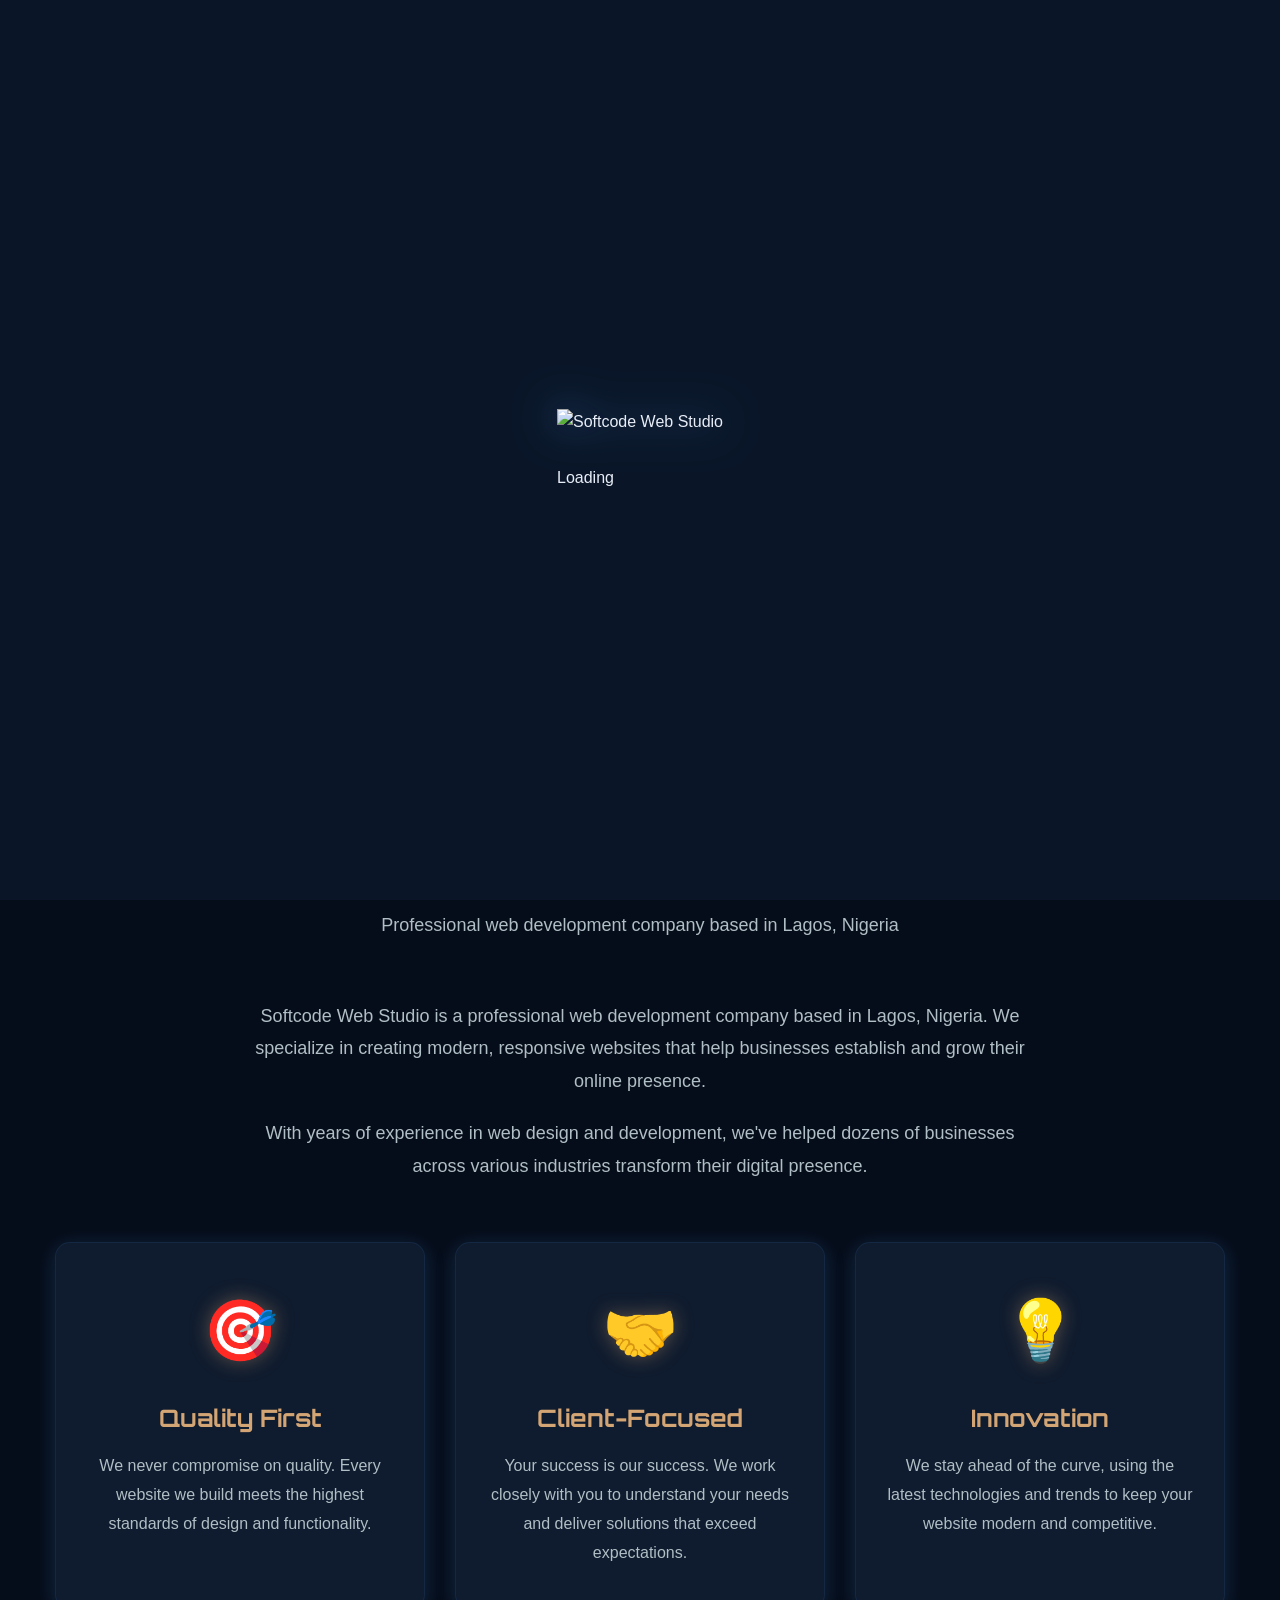
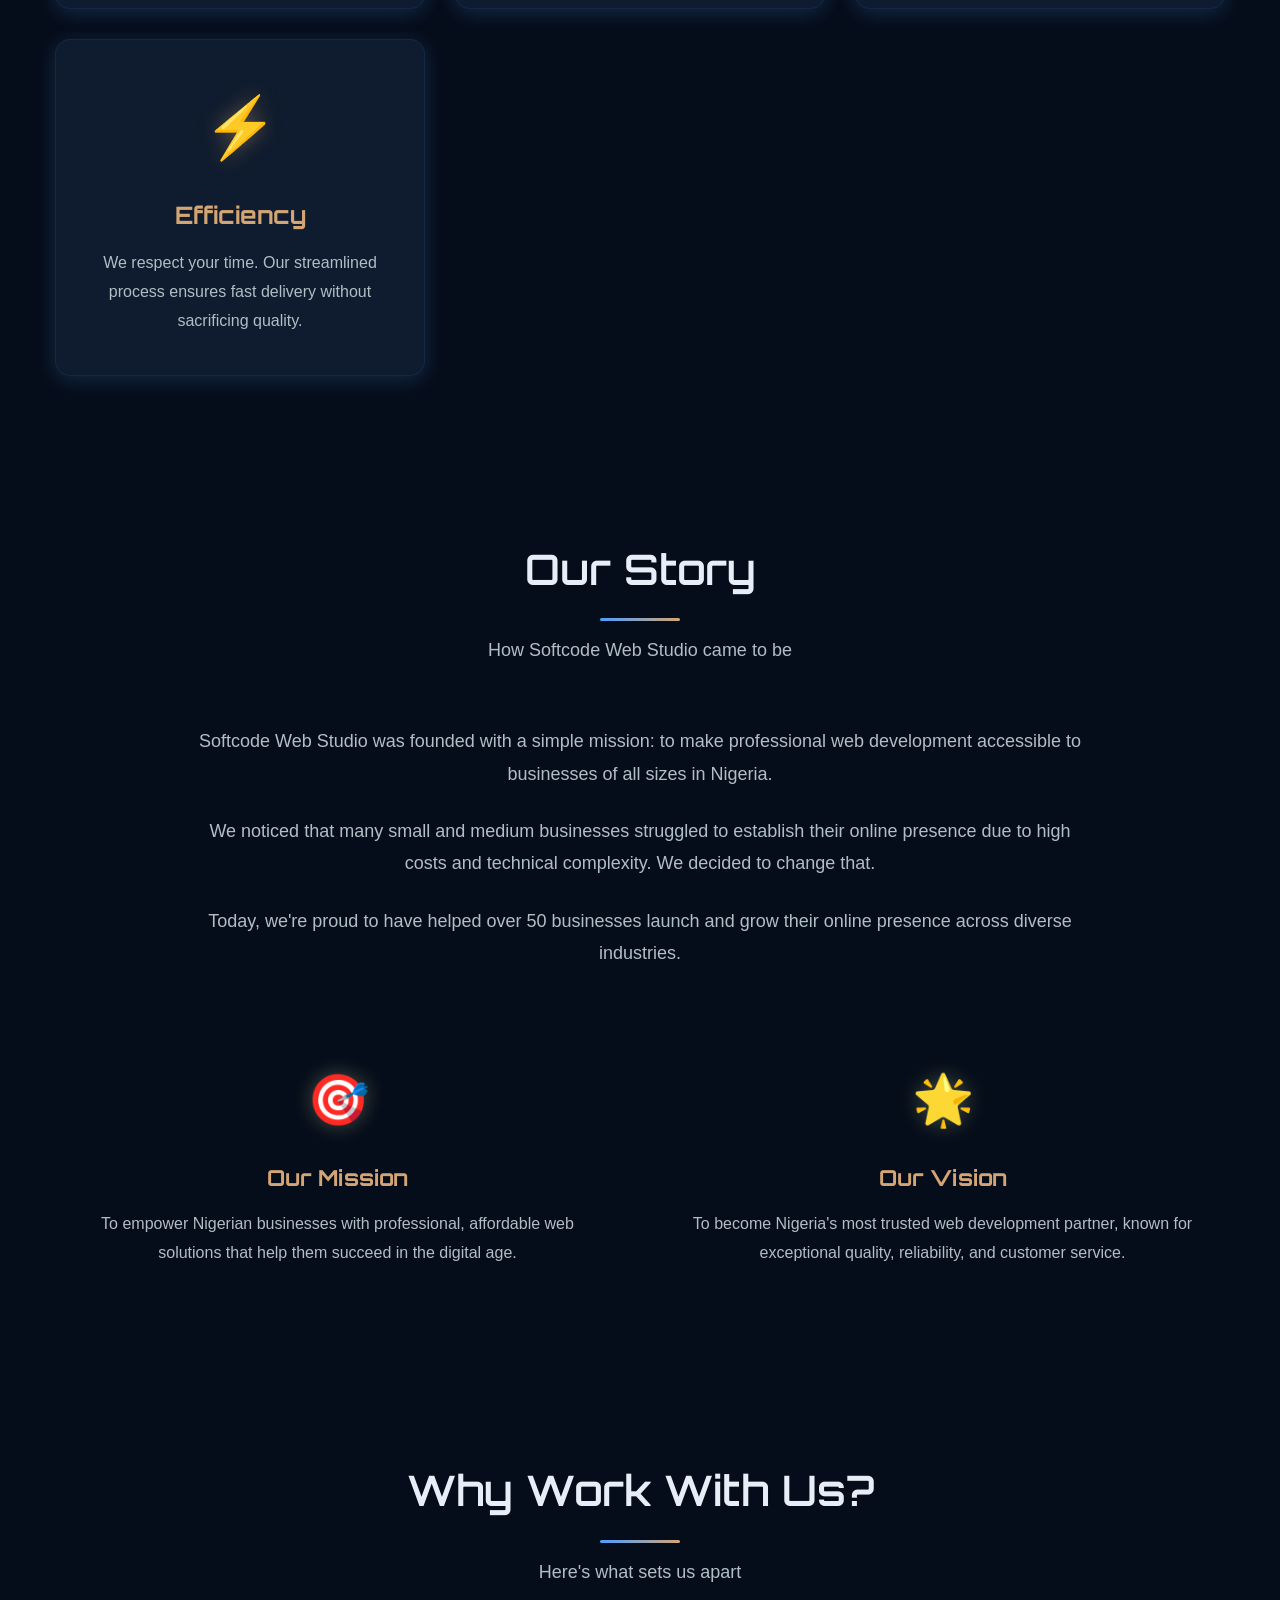
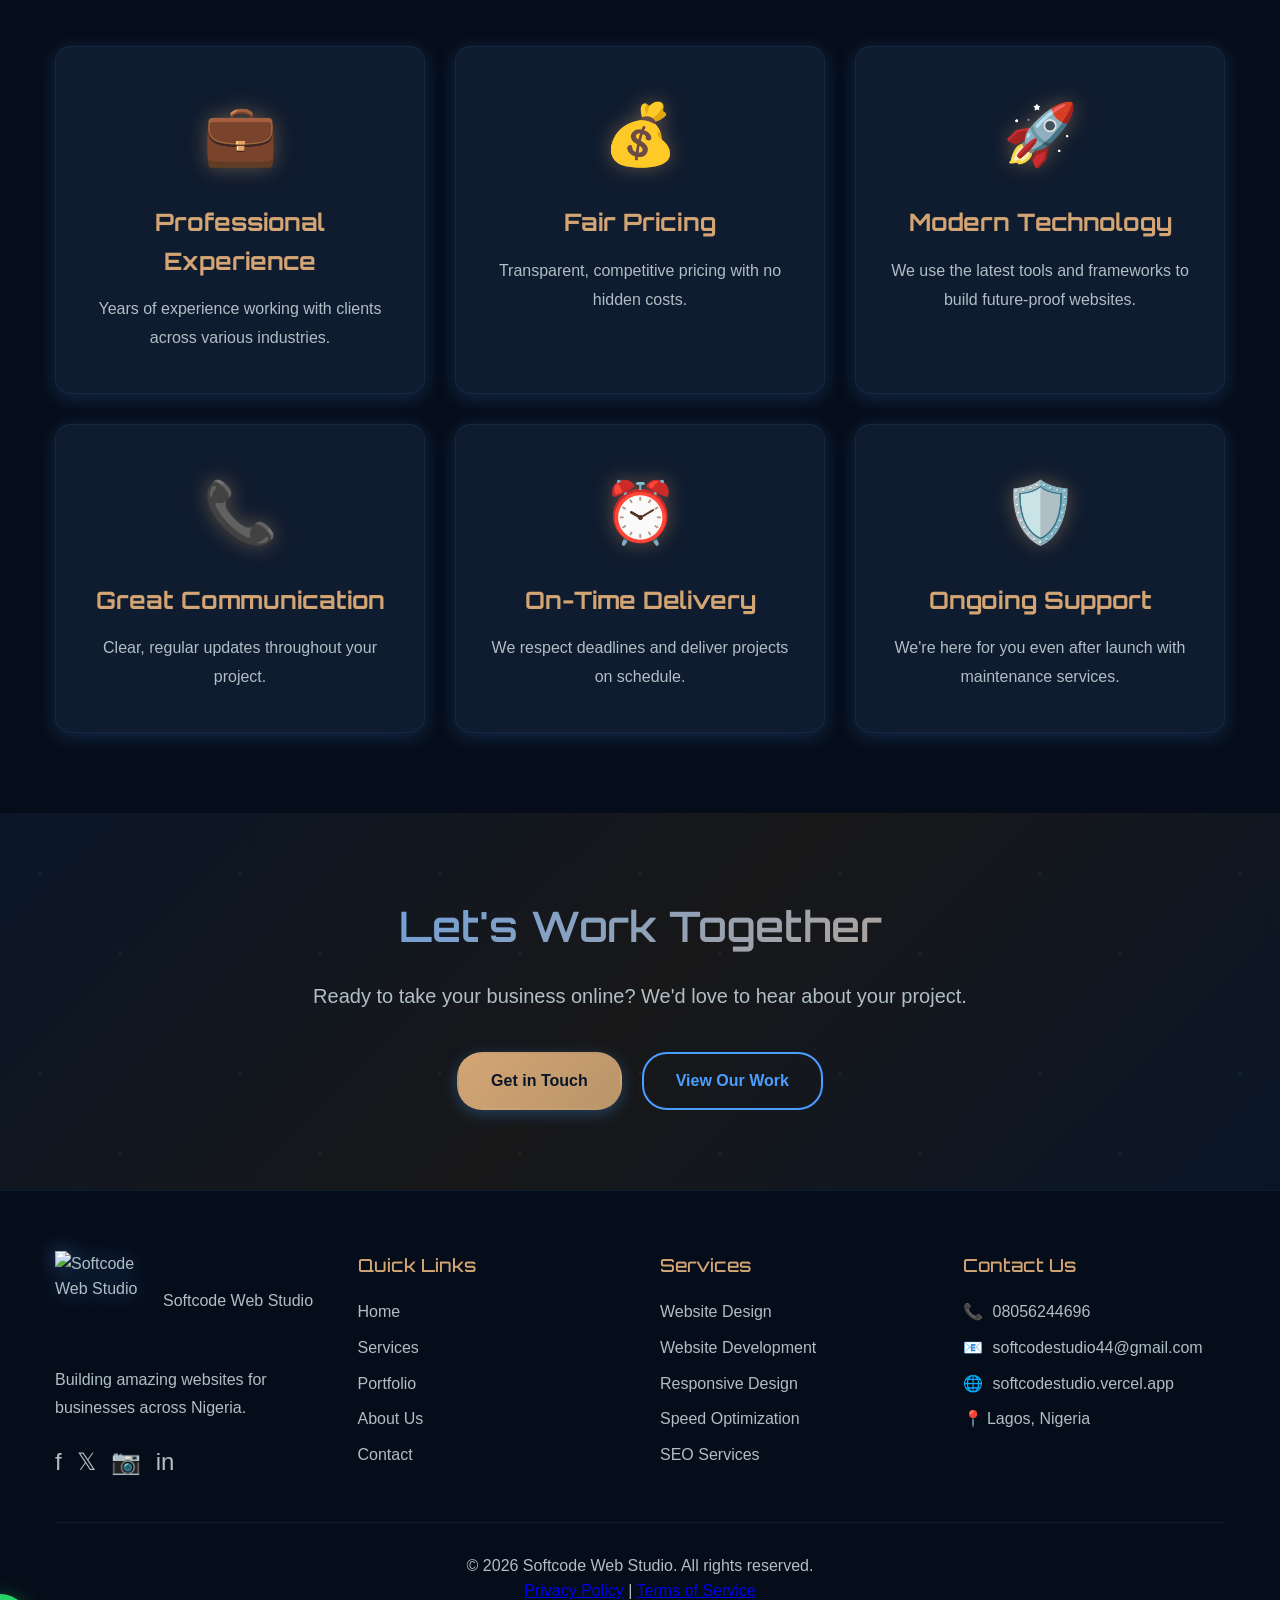
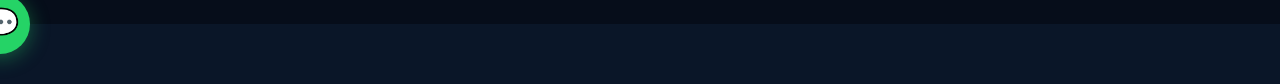
==== commit 99935aee: "update new files" ====
--- a/about.html
+++ b/about.html
@@ -229,6 +229,7 @@
             </div>
             <div class="footer-bottom">
                 <p>&copy; 2026 Softcode Web Studio. All rights reserved.</p>
+                <p><a href="privacy-policy.html">Privacy Policy</a> | <a href="terms-of-service.html">Terms of Service</a></p>
             </div>
         </div>
     </footer>
--- a/css/styles.css
+++ b/css/styles.css
@@ -198,7 +198,7 @@
     min-height: 600px;
 }
 
-.hero::before {
+.hero:before {
     content: '';
     position: absolute;
     top: 0;
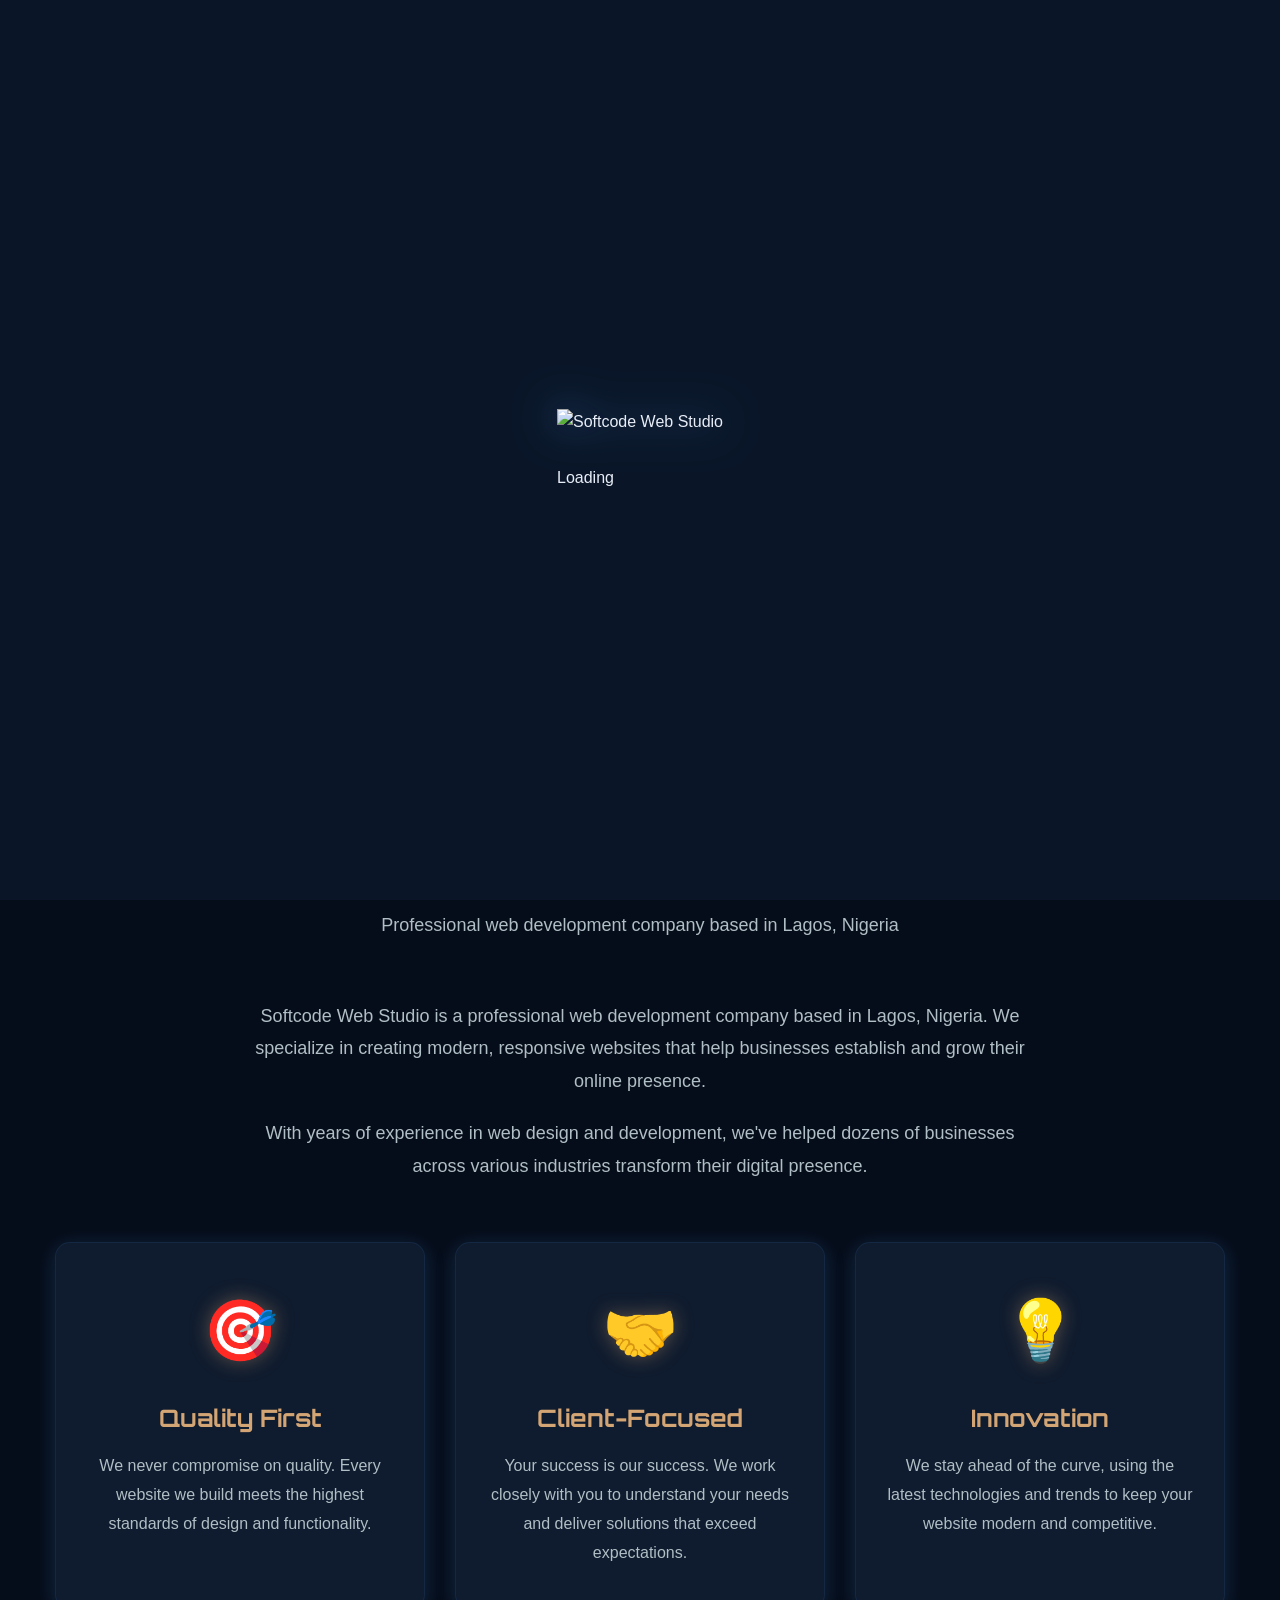
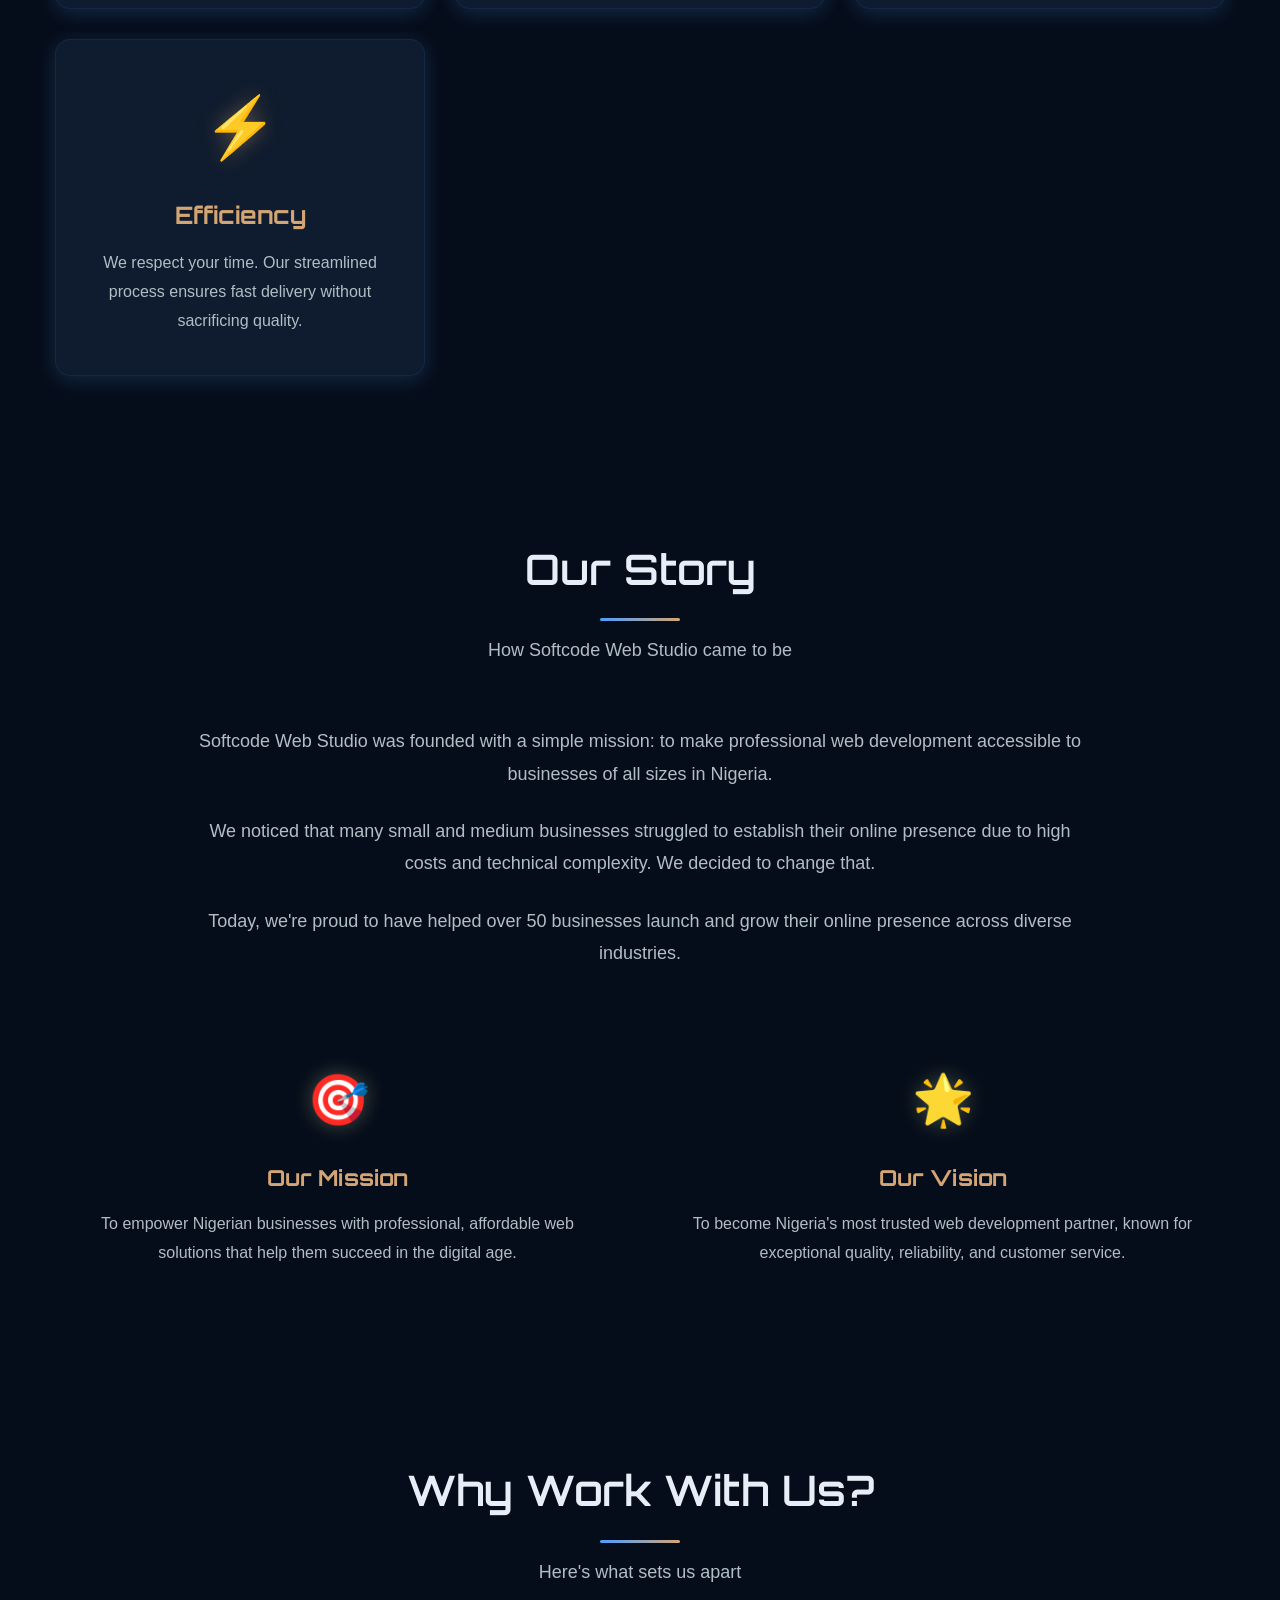
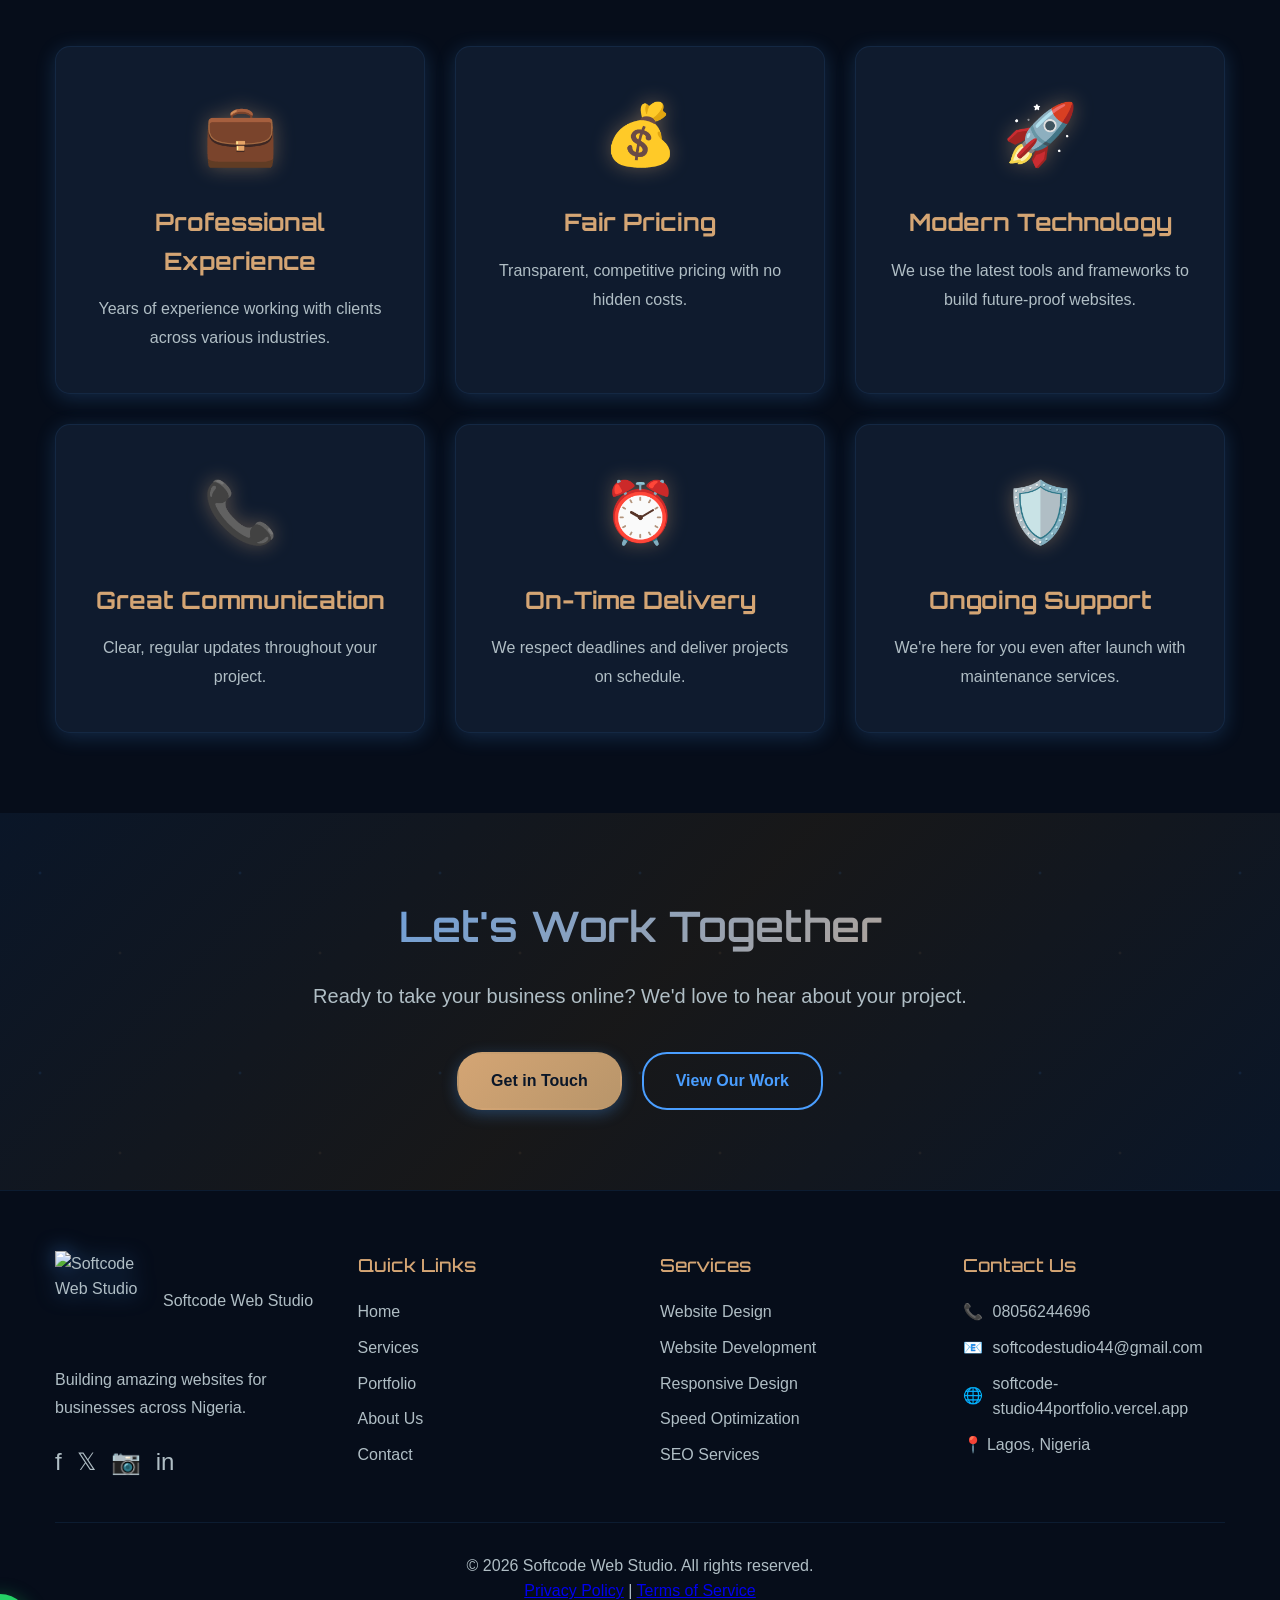
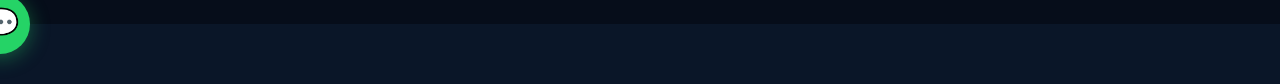
==== commit 908b9b74: "update new files" ====
--- a/about.html
+++ b/about.html
@@ -222,7 +222,7 @@
                     <ul class="contact-info">
                         <li>📞 <a href="tel:08056244696">08056244696</a></li>
                         <li>📧 <a href="mailto:softcodestudio44@gmail.com">softcodestudio44@gmail.com</a></li>
-                        <li>🌐 <a href="https://softcodestudio.vercel.app/">softcodestudio.vercel.app</a></li>
+                        <li>🌐 <a href="https://softcode-studio44portfolio.vercel.app/">softcode-studio44portfolio.vercel.app</a></li>
                         <li>📍 Lagos, Nigeria</li>
                     </ul>
                 </div>
